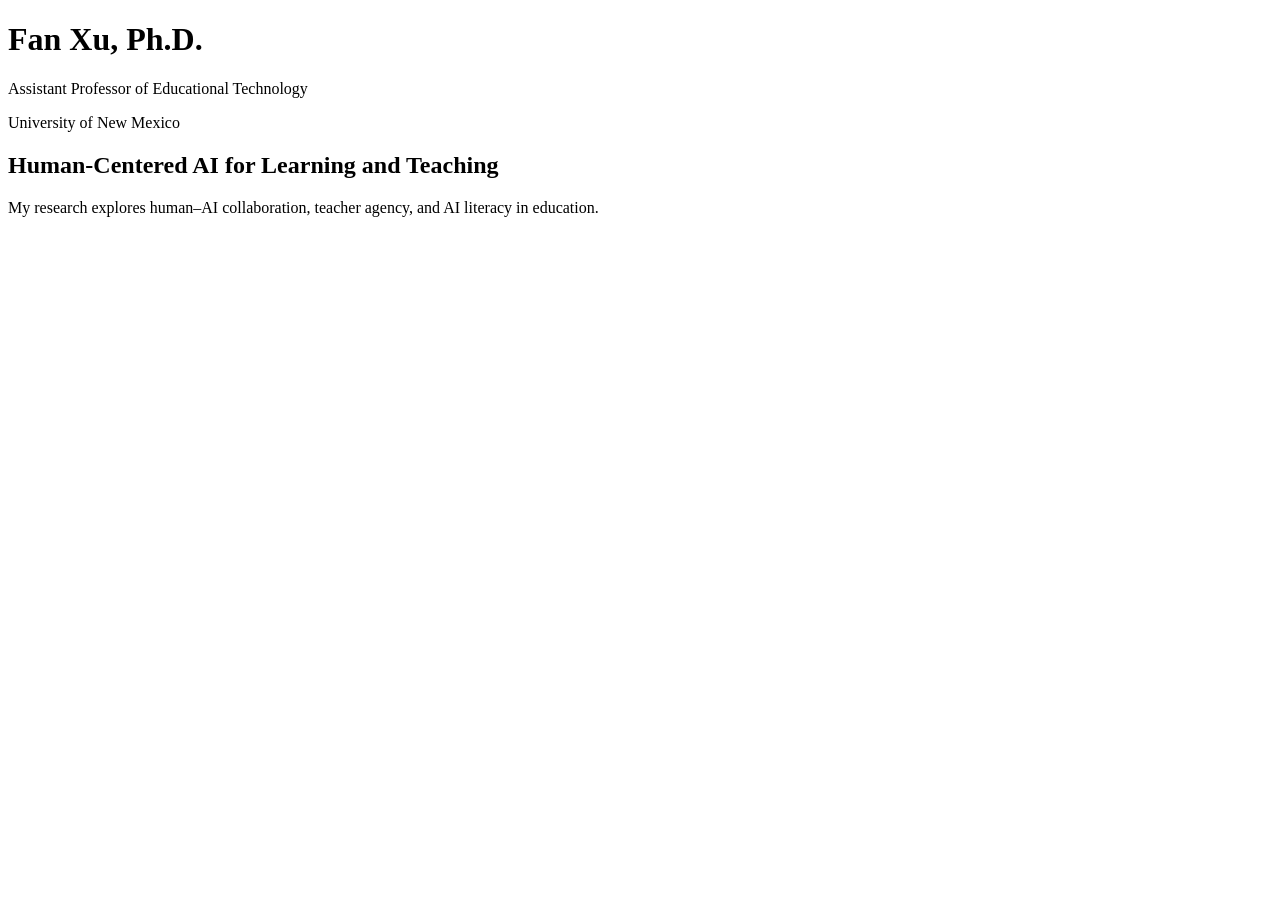
==== index.html @ 9bd28624 "Create index.html for academic website Initial creation of the academic website for Fan Xu, Ph.D." ====
<!DOCTYPE html>
<html lang="en">
<head>
  <meta charset="UTF-8">
  <meta name="viewport" content="width=device-width, initial-scale=1">
  <title>Fan Xu, Ph.D. | Academic Website</title>
</head>
<body>
  <h1>Fan Xu, Ph.D.</h1>
  <p>Assistant Professor of Educational Technology</p>
  <p>University of New Mexico</p>

  <h2>Human-Centered AI for Learning and Teaching</h2>
  <p>
    My research explores human–AI collaboration,
    teacher agency, and AI literacy in education.
  </p>
</body>
</html>
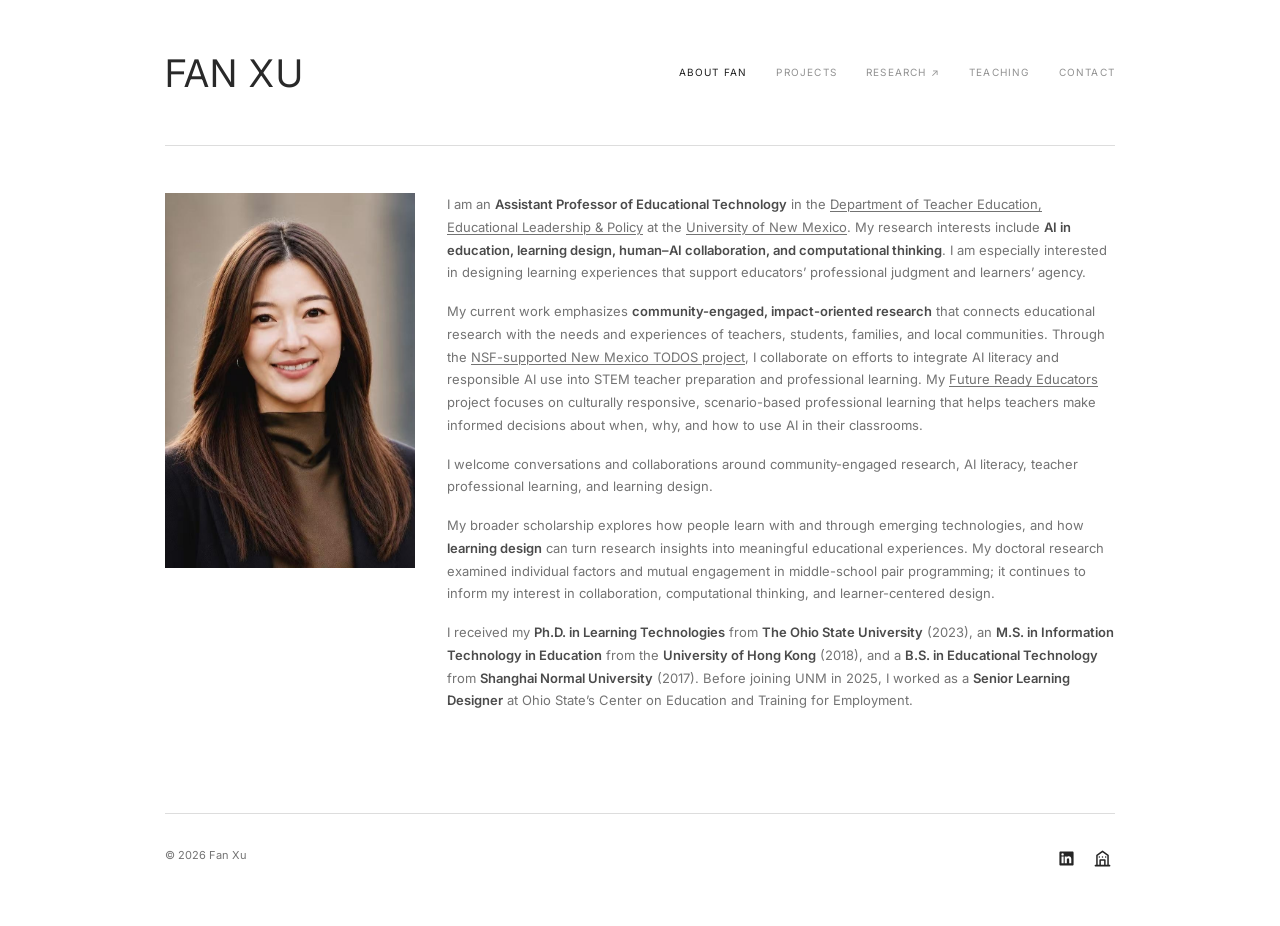
==== commit 7fd07eca: "Add files via upload" ====
--- a/index.html
+++ b/index.html
@@ -1,20 +1,3 @@
+<!DOCTYPE html>
 
-<!DOCTYPE html>
-<html lang="en">
-<head>
-  <meta charset="UTF-8">
-  <meta name="viewport" content="width=device-width, initial-scale=1">
-  <title>Fan Xu, Ph.D. | Academic Website</title>
-</head>
-<body>
-  <h1>Fan Xu, Ph.D.</h1>
-  <p>Assistant Professor of Educational Technology</p>
-  <p>University of New Mexico</p>
-
-  <h2>Human-Centered AI for Learning and Teaching</h2>
-  <p>
-    My research explores human–AI collaboration,
-    teacher agency, and AI literacy in education.
-  </p>
-</body>
-</html>
+<html lang="en"><head><meta charset="utf-8"/><meta content="width=device-width,initial-scale=1" name="viewport"/><meta content="Fan Xu, Ph.D., Assistant Professor of Educational Technology at the University of New Mexico." name="description"/><title>About | Fan Xu</title><link href="style.css" rel="stylesheet"/></head><body><div class="site"><header class="header"><a class="wordmark" href="index.html">FAN XU</a><button aria-expanded="false" aria-label="Toggle navigation" class="menu">MENU</button><nav aria-label="Main navigation" class="nav"><a class="active" href="index.html">About Fan</a><a href="projects.html">Projects</a><a href="https://scholar.google.com/citations?user=4H2cnKAAAAAJ&amp;hl=en" rel="noopener noreferrer" target="_blank">Research ↗</a><a href="teaching.html">Teaching</a><a href="contact.html">Contact</a></nav></header><main><div class="about-grid"><div class="portrait-wrap"><img alt="Portrait of Fan Xu" class="portrait-photo" loading="eager" src="assets/fan-xu-portrait.jpg"/></div><div class="prose"><p>I am an <strong>Assistant Professor of Educational Technology</strong> in the <a href="https://coehs.unm.edu/departments-programs/teelp/index.html" rel="noopener noreferrer" target="_blank">Department of Teacher Education, Educational Leadership &amp; Policy</a> at the <a href="https://www.unm.edu/">University of New Mexico</a>. My research interests include <strong>AI in education, learning design, human–AI collaboration, and computational thinking</strong>. I am especially interested in designing learning experiences that support educators’ professional judgment and learners’ agency.</p><p>My current work emphasizes <strong>community-engaged, impact-oriented research</strong> that connects educational research with the needs and experiences of teachers, students, families, and local communities. Through the <a href="project-nsf-noyce.html">NSF-supported New Mexico TODOS project</a>, I collaborate on efforts to integrate AI literacy and responsible AI use into STEM teacher preparation and professional learning. My <a href="project-future-ready-educators.html">Future Ready Educators</a> project focuses on culturally responsive, scenario-based professional learning that helps teachers make informed decisions about when, why, and how to use AI in their classrooms.</p><p>I welcome conversations and collaborations around community-engaged research, AI literacy, teacher professional learning, and learning design.</p><p>My broader scholarship explores how people learn with and through emerging technologies, and how <strong>learning design</strong> can turn research insights into meaningful educational experiences. My doctoral research examined individual factors and mutual engagement in middle-school pair programming; it continues to inform my interest in collaboration, computational thinking, and learner-centered design.</p><p>I received my <strong>Ph.D. in Learning Technologies</strong> from <strong>The Ohio State University</strong> (2023), an <strong>M.S. in Information Technology in Education</strong> from the <strong>University of Hong Kong</strong> (2018), and a <strong>B.S. in Educational Technology</strong> from <strong>Shanghai Normal University</strong> (2017). Before joining UNM in 2025, I worked as a <strong>Senior Learning Designer</strong> at Ohio State’s Center on Education and Training for Employment.</p></div></div></main><footer><span>© <span id="year">2026</span> Fan Xu</span><div><a aria-label="Fan Xu on LinkedIn" class="footer-icon" href="https://www.linkedin.com/in/fan-xu-osu3849/" rel="noopener noreferrer" target="_blank" title="Fan Xu on LinkedIn"><svg aria-hidden="true" fill="currentColor" height="17" viewbox="0 0 24 24" width="17"><path d="M20.45 2H3.55C2.69 2 2 2.68 2 3.52v16.96c0 .84.69 1.52 1.55 1.52h16.9c.86 0 1.55-.68 1.55-1.52V3.52C22 2.68 21.31 2 20.45 2ZM7.93 18.75H4.98V9.2h2.95v9.55ZM6.46 7.9a1.71 1.71 0 1 1 0-3.42 1.71 1.71 0 0 1 0 3.42Zm12.29 10.85H15.8v-4.64c0-1.11-.02-2.54-1.55-2.54-1.55 0-1.79 1.21-1.79 2.46v4.72H9.51V9.2h2.83v1.3h.04c.4-.75 1.36-1.54 2.79-1.54 2.99 0 3.58 1.97 3.58 4.53v5.26Z"></path></svg></a><a aria-label="Fan Xu UNM faculty profile" class="footer-icon" href="https://coehs.unm.edu/faculty-staff/profiles/xu-fan.html" rel="noopener noreferrer" target="_blank" title="Fan Xu — UNM Faculty Profile"><svg aria-hidden="true" fill="none" height="19" stroke="currentColor" stroke-linecap="round" stroke-linejoin="round" stroke-width="1.9" viewbox="0 0 24 24" width="19"><path d="M3 21h18M5 21V8l7-5 7 5v13M9 21v-7h6v7M8 10h.01M12 10h.01M16 10h.01"></path></svg></a></div></footer></div><script src="script.js"></script></body></html>
--- a/style.css
+++ b/style.css
@@ -0,0 +1,18 @@
+@import url('https://fonts.googleapis.com/css2?family=Inter:wght@400;500;600;700&display=swap');:root{--ink:#292929;--muted:#737373;--line:#ddd;--bg:#fff}*{box-sizing:border-box}html{scroll-behavior:smooth}body{margin:0;background:var(--bg);color:var(--muted);font-family:Inter,Arial,sans-serif;font-size:13px;line-height:1.75}.site{max-width:1000px;margin:0 auto;padding:0 25px}.header{display:flex;justify-content:space-between;align-items:center;border-bottom:1px solid var(--line);height:146px;gap:20px}.wordmark{font-size:38px;letter-spacing:1.1px;font-weight:400;text-decoration:none;color:var(--ink);white-space:nowrap;line-height:1}.nav{display:flex;gap:29px;align-items:center}.nav a,footer a{font-size:10px;letter-spacing:1.2px;text-transform:uppercase;text-decoration:none;color:#929292;white-space:nowrap}.nav a:hover,.nav a.active{color:#202020}.menu{display:none}main{min-height:590px;padding:47px 0 85px}a{color:inherit}a:hover{color:#222}.about-grid{display:grid;grid-template-columns:250px 1fr;gap:32px;align-items:start}.portrait-placeholder{height:375px;background:#ededeb;display:flex;flex-direction:column;align-items:center;justify-content:center;gap:8px;color:#8b8b8b}.portrait-placeholder span{font-size:20px;letter-spacing:4px}.portrait-placeholder small{font-size:9px;text-align:center;padding:0 12px}.prose p{margin:0 0 16px}.prose strong,.teaching-entry h2{color:#4b4b4b;font-weight:600}.prose a{text-decoration:underline;text-underline-offset:2px}.intro-line{margin:0 0 38px}.projects-grid{display:grid;grid-template-columns:repeat(3,1fr);gap:34px 26px}.project-image{aspect-ratio:1.1;background:#e8e9e8;position:relative;display:flex;align-items:center;justify-content:center;overflow:hidden;padding:22px}.project-image:before{content:'';position:absolute;width:150px;height:150px;border:1px solid currentColor;border-radius:50%;opacity:.35;transform:translate(50px,-15px)}.project-image:after{content:'';position:absolute;width:180px;height:180px;border:1px solid currentColor;transform:rotate(30deg) translate(-25px,35px);opacity:.2}.project-number{position:absolute;left:17px;top:12px;font-size:12px;letter-spacing:1px}.art-label{position:relative;z-index:1;max-width:210px;text-align:center;font-size:19px;font-weight:500;line-height:1.3;color:#3b4248}.ai{background:#dce9e6;color:#597d75}.teachers{background:#f0e9df;color:#a28b74}.literacy{background:#e5e7f1;color:#777f9e}.coding{background:#e8ede2;color:#819675}.vibe{background:#f2e5e4;color:#b38c89}.ct{background:#e6edf0;color:#6d8e9f}.project-card h2{font-size:12px;text-align:center;color:#5b5b5b;font-weight:600;margin:9px 0 2px}.project-card p{font-size:11px;text-align:center;line-height:1.55;margin:0}.funding{margin-top:76px;padding-top:32px;border-top:1px solid var(--line)}.funding h2,.section-title{font-size:19px;font-weight:600;color:#262626;margin:0 0 13px}.funding-grid{display:grid;grid-template-columns:repeat(3,1fr);gap:15px;margin:27px 0 12px}.funding-grid>div{border:1px solid #eee;min-height:125px;display:flex;flex-direction:column;align-items:center;justify-content:center;text-align:center;padding:10px}.logo-text{font-size:28px;font-weight:700;line-height:1.2}.unm{color:#a31931}.nsf{color:#32719a}.explora{color:#438575}.funding-grid small{font-size:10px;line-height:1.6;margin-top:9px}.fineprint{font-size:10px}.teaching-entry{margin-top:27px}.teaching-entry h2{font-size:13px;margin:0}.teaching-entry p{margin:8px 0}.meta{font-style:italic}.contact-links{display:flex;flex-direction:column;align-items:flex-start;gap:12px;margin:34px 0}.contact-links a{font-size:15px;color:#2e2e2e}.contact-note{margin-top:55px}footer{border-top:1px solid var(--line);padding:32px 0 55px;display:flex;justify-content:space-between;gap:20px;font-size:11px}footer>div{display:flex;gap:20px}@media(max-width:750px){.site{padding:0 20px}.header{height:98px}.wordmark{font-size:30px}.menu{display:block;border:0;background:none;font-size:11px;letter-spacing:1px;cursor:pointer}.nav{display:none;position:absolute;top:98px;left:0;right:0;background:#fff;z-index:5;padding:20px;box-shadow:0 8px 12px #00000010;flex-direction:column;align-items:flex-start;gap:18px}.nav.open{display:flex}main{padding-top:30px}.about-grid{grid-template-columns:1fr}.portrait-placeholder{max-width:300px;height:360px}.projects-grid{grid-template-columns:repeat(2,1fr)}.funding-grid{grid-template-columns:1fr 1fr}}@media(max-width:440px){.projects-grid{grid-template-columns:1fr}.project-image{max-height:300px}.funding-grid{grid-template-columns:1fr}footer{flex-direction:column}}
+.home-extras{margin-top:75px;padding-top:30px;border-top:1px solid var(--line)}.citation{border-bottom:1px solid #eee;padding:14px 0;font-size:12px}.citation b{font-weight:600;color:#444}.home-extras>p{margin-top:20px}.more-heading{margin-top:50px}.service-block{margin-top:75px;padding-top:26px;border-top:1px solid var(--line)}.service-block p{margin:9px 0}.macao{color:#946d3b}.osu{color:#b22c3b}.project-card p{padding:0 3px}.project-card h2{line-height:1.45}
+
+.project-link{display:block;text-decoration:none;color:inherit}.project-link:hover h2{text-decoration:underline}.project-link:focus-visible{outline:2px solid #444;outline-offset:4px}.back-link{margin:0 0 25px}.back-link a{text-decoration:none}.project-summary{font-size:15px;max-width:700px;margin:24px 0 32px}.detail-placeholder{background:#f1f1ef;color:#888;min-height:320px;display:grid;place-items:center;font-size:13px;letter-spacing:.4px}.funding-detail{border-top:1px solid #ddd;margin-top:65px;padding-top:26px}.funding-detail h2{font-size:19px;color:#333}.funding-source{display:flex;gap:32px;align-items:flex-start;margin-top:26px}.funding-logo{border:1px solid #ddd;min-width:170px;min-height:125px;display:grid;place-items:center;font-size:28px;font-weight:600;color:#555}.funding-source p{margin:0 0 8px}.funding-source strong{color:#444}@media(max-width:600px){.funding-source{flex-direction:column}.funding-logo{min-width:100%;min-height:100px}}
+
+/* Portrait and understated footer icons */
+.portrait-photo{display:block;width:100%;height:375px;object-fit:cover;object-position:center center;}
+footer>div{display:flex;gap:11px;align-items:center;}
+footer .footer-icon{display:inline-flex;width:25px;height:25px;align-items:center;justify-content:center;color:#252525;text-decoration:none;transition:opacity .15s;}
+footer .footer-icon:hover{opacity:.55;}
+footer .footer-icon:focus-visible{outline:2px solid #333;outline-offset:3px;}
+@media(max-width:750px){.portrait-photo{width:250px;max-width:100%;height:375px;}}
+
+/* Duri-inspired contact form */
+.contact-social{display:flex;align-items:center;gap:9px;margin:0 0 35px}.contact-social a{display:inline-flex;align-items:center;justify-content:center;width:33px;height:33px;border-radius:50%;background:#242424;color:white}.contact-social a:hover{opacity:.7}.contact-form{max-width:100%;color:#777;font-size:13px}.contact-form .field-group{display:block;margin-bottom:21px}.contact-form .field-heading{margin-bottom:4px}.contact-form .name-row{display:grid;grid-template-columns:1fr 1fr;gap:12px}.contact-form label{display:block}.contact-form label span{font-size:11px;color:#999;margin-left:4px}.contact-form input:not([type=hidden]),.contact-form textarea{display:block;width:100%;border:1px solid #bbb;border-radius:0;background:#fff;font:inherit;color:#333;padding:10px;margin-top:3px;outline-offset:2px}.contact-form input:not([type=hidden]){height:42px}.contact-form textarea{resize:vertical;min-height:115px}.contact-form .form-submit{font:inherit;color:#333;background:#f6f6f6;border:1px solid #999;border-radius:2px;padding:4px 10px;cursor:pointer}.contact-form .form-submit:hover{background:#e8e8e8}.contact-form .form-honey{display:none!important}@media(max-width:500px){.contact-form .name-row{grid-template-columns:1fr;gap:14px}}
+
+/* Shift portrait crop to center the face within the narrow column. */
+.portrait-photo{object-position:56% center;}
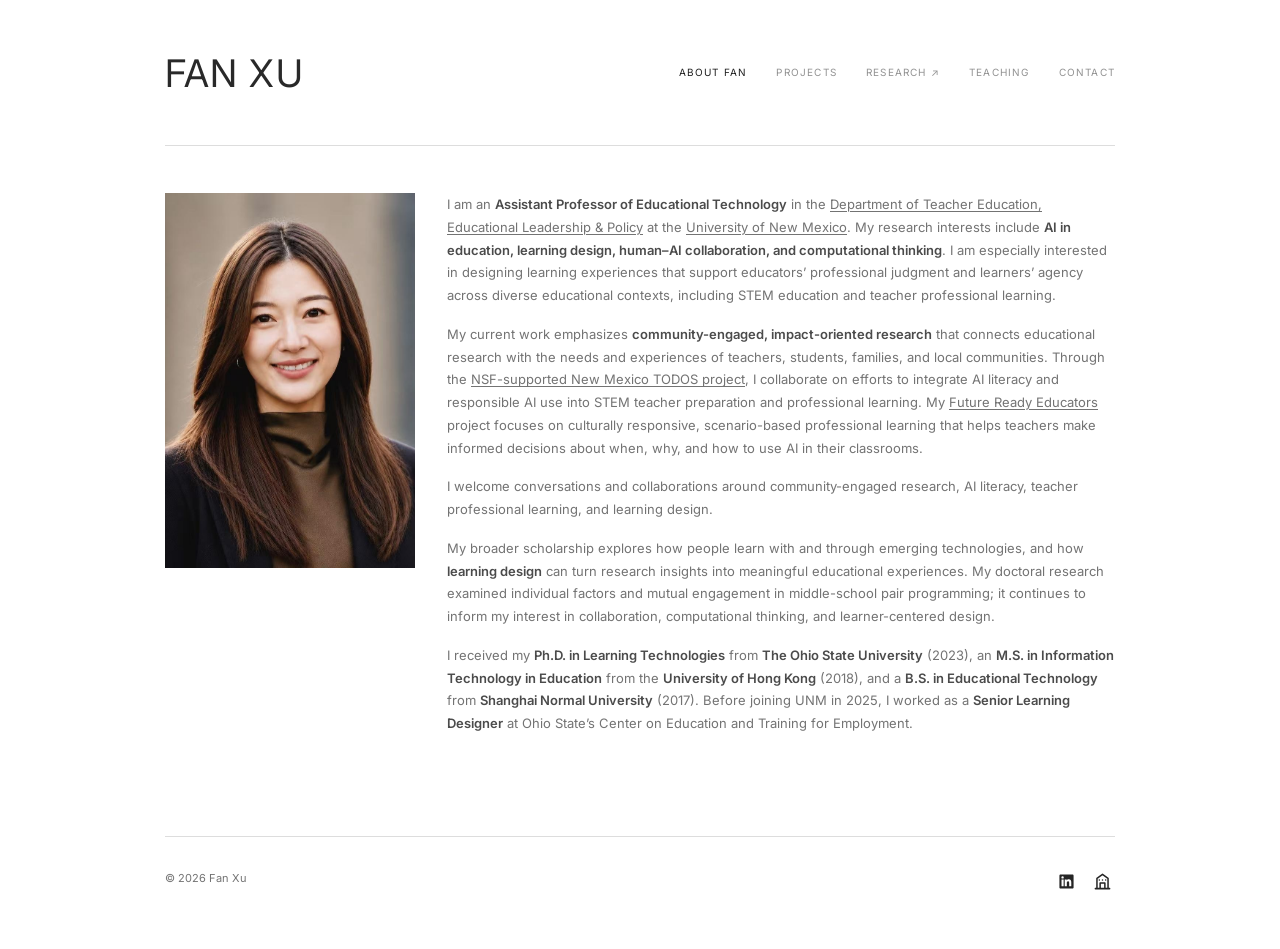
==== commit 8d82aee5: "Add files via upload" ====
--- a/index.html
+++ b/index.html
@@ -1,3 +1,3 @@
 <!DOCTYPE html>
 
-<html lang="en"><head><meta charset="utf-8"/><meta content="width=device-width,initial-scale=1" name="viewport"/><meta content="Fan Xu, Ph.D., Assistant Professor of Educational Technology at the University of New Mexico." name="description"/><title>About | Fan Xu</title><link href="style.css" rel="stylesheet"/></head><body><div class="site"><header class="header"><a class="wordmark" href="index.html">FAN XU</a><button aria-expanded="false" aria-label="Toggle navigation" class="menu">MENU</button><nav aria-label="Main navigation" class="nav"><a class="active" href="index.html">About Fan</a><a href="projects.html">Projects</a><a href="https://scholar.google.com/citations?user=4H2cnKAAAAAJ&amp;hl=en" rel="noopener noreferrer" target="_blank">Research ↗</a><a href="teaching.html">Teaching</a><a href="contact.html">Contact</a></nav></header><main><div class="about-grid"><div class="portrait-wrap"><img alt="Portrait of Fan Xu" class="portrait-photo" loading="eager" src="assets/fan-xu-portrait.jpg"/></div><div class="prose"><p>I am an <strong>Assistant Professor of Educational Technology</strong> in the <a href="https://coehs.unm.edu/departments-programs/teelp/index.html" rel="noopener noreferrer" target="_blank">Department of Teacher Education, Educational Leadership &amp; Policy</a> at the <a href="https://www.unm.edu/">University of New Mexico</a>. My research interests include <strong>AI in education, learning design, human–AI collaboration, and computational thinking</strong>. I am especially interested in designing learning experiences that support educators’ professional judgment and learners’ agency.</p><p>My current work emphasizes <strong>community-engaged, impact-oriented research</strong> that connects educational research with the needs and experiences of teachers, students, families, and local communities. Through the <a href="project-nsf-noyce.html">NSF-supported New Mexico TODOS project</a>, I collaborate on efforts to integrate AI literacy and responsible AI use into STEM teacher preparation and professional learning. My <a href="project-future-ready-educators.html">Future Ready Educators</a> project focuses on culturally responsive, scenario-based professional learning that helps teachers make informed decisions about when, why, and how to use AI in their classrooms.</p><p>I welcome conversations and collaborations around community-engaged research, AI literacy, teacher professional learning, and learning design.</p><p>My broader scholarship explores how people learn with and through emerging technologies, and how <strong>learning design</strong> can turn research insights into meaningful educational experiences. My doctoral research examined individual factors and mutual engagement in middle-school pair programming; it continues to inform my interest in collaboration, computational thinking, and learner-centered design.</p><p>I received my <strong>Ph.D. in Learning Technologies</strong> from <strong>The Ohio State University</strong> (2023), an <strong>M.S. in Information Technology in Education</strong> from the <strong>University of Hong Kong</strong> (2018), and a <strong>B.S. in Educational Technology</strong> from <strong>Shanghai Normal University</strong> (2017). Before joining UNM in 2025, I worked as a <strong>Senior Learning Designer</strong> at Ohio State’s Center on Education and Training for Employment.</p></div></div></main><footer><span>© <span id="year">2026</span> Fan Xu</span><div><a aria-label="Fan Xu on LinkedIn" class="footer-icon" href="https://www.linkedin.com/in/fan-xu-osu3849/" rel="noopener noreferrer" target="_blank" title="Fan Xu on LinkedIn"><svg aria-hidden="true" fill="currentColor" height="17" viewbox="0 0 24 24" width="17"><path d="M20.45 2H3.55C2.69 2 2 2.68 2 3.52v16.96c0 .84.69 1.52 1.55 1.52h16.9c.86 0 1.55-.68 1.55-1.52V3.52C22 2.68 21.31 2 20.45 2ZM7.93 18.75H4.98V9.2h2.95v9.55ZM6.46 7.9a1.71 1.71 0 1 1 0-3.42 1.71 1.71 0 0 1 0 3.42Zm12.29 10.85H15.8v-4.64c0-1.11-.02-2.54-1.55-2.54-1.55 0-1.79 1.21-1.79 2.46v4.72H9.51V9.2h2.83v1.3h.04c.4-.75 1.36-1.54 2.79-1.54 2.99 0 3.58 1.97 3.58 4.53v5.26Z"></path></svg></a><a aria-label="Fan Xu UNM faculty profile" class="footer-icon" href="https://coehs.unm.edu/faculty-staff/profiles/xu-fan.html" rel="noopener noreferrer" target="_blank" title="Fan Xu — UNM Faculty Profile"><svg aria-hidden="true" fill="none" height="19" stroke="currentColor" stroke-linecap="round" stroke-linejoin="round" stroke-width="1.9" viewbox="0 0 24 24" width="19"><path d="M3 21h18M5 21V8l7-5 7 5v13M9 21v-7h6v7M8 10h.01M12 10h.01M16 10h.01"></path></svg></a></div></footer></div><script src="script.js"></script></body></html>+<html lang="en"><head><meta charset="utf-8"/><meta content="width=device-width,initial-scale=1" name="viewport"/><meta content="Fan Xu, Ph.D., Assistant Professor of Educational Technology at the University of New Mexico." name="description"/><title>About | Fan Xu</title><link href="style.css" rel="stylesheet"/></head><body><div class="site"><header class="header"><a class="wordmark" href="index.html">FAN XU</a><button aria-expanded="false" aria-label="Toggle navigation" class="menu">MENU</button><nav aria-label="Main navigation" class="nav"><a class="active" href="index.html">About Fan</a><a href="projects.html">Projects</a><a href="https://scholar.google.com/citations?user=4H2cnKAAAAAJ&amp;hl=en" rel="noopener noreferrer" target="_blank">Research ↗</a><a href="teaching.html">Teaching</a><a href="contact.html">Contact</a></nav></header><main><div class="about-grid"><div class="portrait-wrap"><img alt="Portrait of Fan Xu" class="portrait-photo" loading="eager" src="assets/fan-xu-portrait.jpg"/></div><div class="prose"><p>I am an <strong>Assistant Professor of Educational Technology</strong> in the <a href="https://coehs.unm.edu/departments-programs/teelp/index.html" rel="noopener noreferrer" target="_blank">Department of Teacher Education, Educational Leadership &amp; Policy</a> at the <a href="https://www.unm.edu/">University of New Mexico</a>. My research interests include <strong>AI in education, learning design, human–AI collaboration, and computational thinking</strong>. I am especially interested in designing learning experiences that support educators’ professional judgment and learners’ agency across diverse educational contexts, including STEM education and teacher professional learning.</p><p>My current work emphasizes <strong>community-engaged, impact-oriented research</strong> that connects educational research with the needs and experiences of teachers, students, families, and local communities. Through the <a href="project-nsf-noyce.html">NSF-supported New Mexico TODOS project</a>, I collaborate on efforts to integrate AI literacy and responsible AI use into STEM teacher preparation and professional learning. My <a href="project-future-ready-educators.html">Future Ready Educators</a> project focuses on culturally responsive, scenario-based professional learning that helps teachers make informed decisions about when, why, and how to use AI in their classrooms.</p><p>I welcome conversations and collaborations around community-engaged research, AI literacy, teacher professional learning, and learning design.</p><p>My broader scholarship explores how people learn with and through emerging technologies, and how <strong>learning design</strong> can turn research insights into meaningful educational experiences. My doctoral research examined individual factors and mutual engagement in middle-school pair programming; it continues to inform my interest in collaboration, computational thinking, and learner-centered design.</p><p>I received my <strong>Ph.D. in Learning Technologies</strong> from <strong>The Ohio State University</strong> (2023), an <strong>M.S. in Information Technology in Education</strong> from the <strong>University of Hong Kong</strong> (2018), and a <strong>B.S. in Educational Technology</strong> from <strong>Shanghai Normal University</strong> (2017). Before joining UNM in 2025, I worked as a <strong>Senior Learning Designer</strong> at Ohio State’s Center on Education and Training for Employment.</p></div></div></main><footer><span>© <span id="year">2026</span> Fan Xu</span><div><a aria-label="Fan Xu on LinkedIn" class="footer-icon" href="https://www.linkedin.com/in/fan-xu-osu3849/" rel="noopener noreferrer" target="_blank" title="Fan Xu on LinkedIn"><svg aria-hidden="true" fill="currentColor" height="17" viewbox="0 0 24 24" width="17"><path d="M20.45 2H3.55C2.69 2 2 2.68 2 3.52v16.96c0 .84.69 1.52 1.55 1.52h16.9c.86 0 1.55-.68 1.55-1.52V3.52C22 2.68 21.31 2 20.45 2ZM7.93 18.75H4.98V9.2h2.95v9.55ZM6.46 7.9a1.71 1.71 0 1 1 0-3.42 1.71 1.71 0 0 1 0 3.42Zm12.29 10.85H15.8v-4.64c0-1.11-.02-2.54-1.55-2.54-1.55 0-1.79 1.21-1.79 2.46v4.72H9.51V9.2h2.83v1.3h.04c.4-.75 1.36-1.54 2.79-1.54 2.99 0 3.58 1.97 3.58 4.53v5.26Z"></path></svg></a><a aria-label="Fan Xu UNM faculty profile" class="footer-icon" href="https://coehs.unm.edu/faculty-staff/profiles/xu-fan.html" rel="noopener noreferrer" target="_blank" title="Fan Xu — UNM Faculty Profile"><svg aria-hidden="true" fill="none" height="19" stroke="currentColor" stroke-linecap="round" stroke-linejoin="round" stroke-width="1.9" viewbox="0 0 24 24" width="19"><path d="M3 21h18M5 21V8l7-5 7 5v13M9 21v-7h6v7M8 10h.01M12 10h.01M16 10h.01"></path></svg></a></div></footer></div><script src="script.js"></script></body></html>
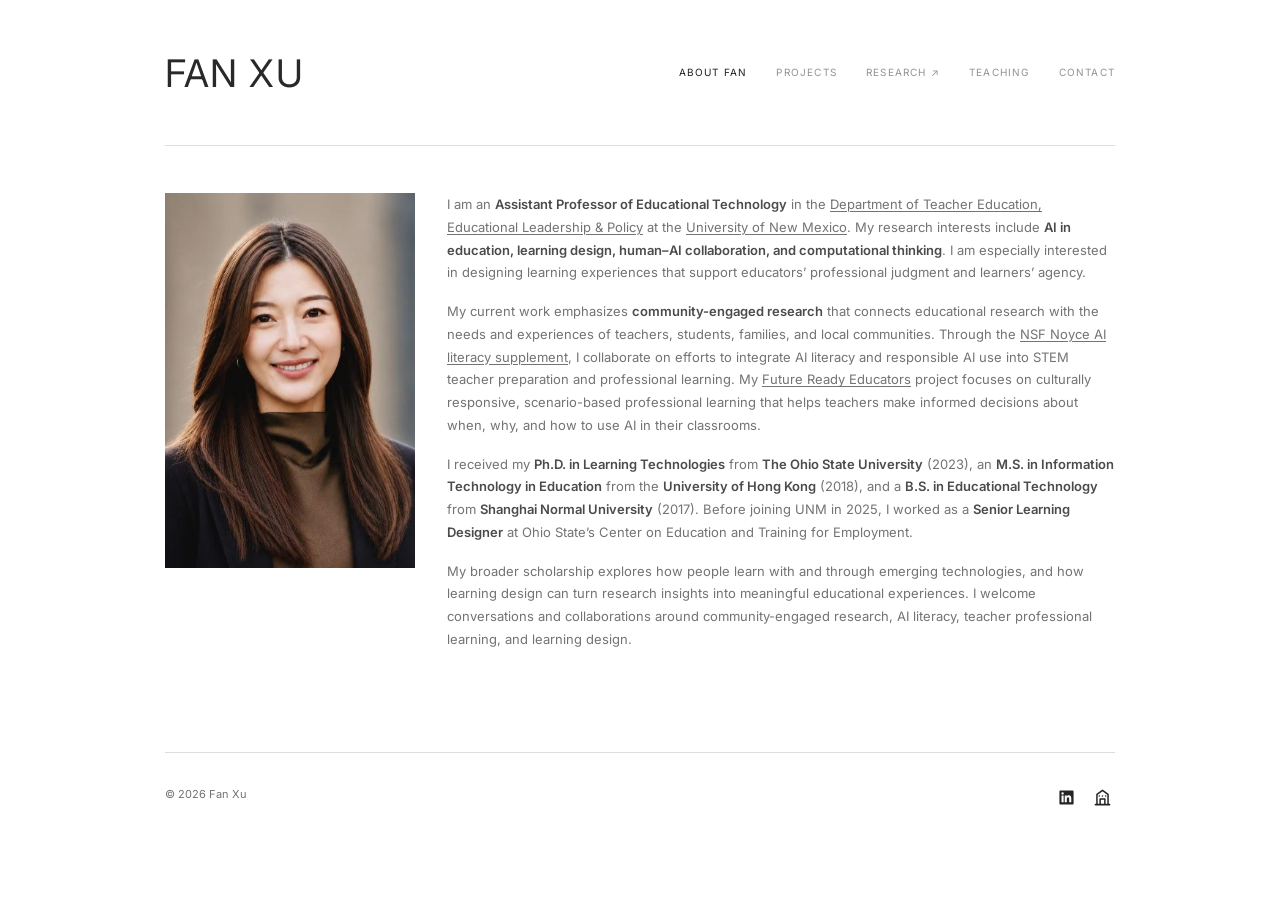
==== commit 05884e59: "Add files via upload" ====
--- a/index.html
+++ b/index.html
@@ -1,3 +1,3 @@
 <!DOCTYPE html>
 
-<html lang="en"><head><meta charset="utf-8"/><meta content="width=device-width,initial-scale=1" name="viewport"/><meta content="Fan Xu, Ph.D., Assistant Professor of Educational Technology at the University of New Mexico." name="description"/><title>About | Fan Xu</title><link href="style.css" rel="stylesheet"/></head><body><div class="site"><header class="header"><a class="wordmark" href="index.html">FAN XU</a><button aria-expanded="false" aria-label="Toggle navigation" class="menu">MENU</button><nav aria-label="Main navigation" class="nav"><a class="active" href="index.html">About Fan</a><a href="projects.html">Projects</a><a href="https://scholar.google.com/citations?user=4H2cnKAAAAAJ&amp;hl=en" rel="noopener noreferrer" target="_blank">Research ↗</a><a href="teaching.html">Teaching</a><a href="contact.html">Contact</a></nav></header><main><div class="about-grid"><div class="portrait-wrap"><img alt="Portrait of Fan Xu" class="portrait-photo" loading="eager" src="assets/fan-xu-portrait.jpg"/></div><div class="prose"><p>I am an <strong>Assistant Professor of Educational Technology</strong> in the <a href="https://coehs.unm.edu/departments-programs/teelp/index.html" rel="noopener noreferrer" target="_blank">Department of Teacher Education, Educational Leadership &amp; Policy</a> at the <a href="https://www.unm.edu/">University of New Mexico</a>. My research interests include <strong>AI in education, learning design, human–AI collaboration, and computational thinking</strong>. I am especially interested in designing learning experiences that support educators’ professional judgment and learners’ agency across diverse educational contexts, including STEM education and teacher professional learning.</p><p>My current work emphasizes <strong>community-engaged, impact-oriented research</strong> that connects educational research with the needs and experiences of teachers, students, families, and local communities. Through the <a href="project-nsf-noyce.html">NSF-supported New Mexico TODOS project</a>, I collaborate on efforts to integrate AI literacy and responsible AI use into STEM teacher preparation and professional learning. My <a href="project-future-ready-educators.html">Future Ready Educators</a> project focuses on culturally responsive, scenario-based professional learning that helps teachers make informed decisions about when, why, and how to use AI in their classrooms.</p><p>I welcome conversations and collaborations around community-engaged research, AI literacy, teacher professional learning, and learning design.</p><p>My broader scholarship explores how people learn with and through emerging technologies, and how <strong>learning design</strong> can turn research insights into meaningful educational experiences. My doctoral research examined individual factors and mutual engagement in middle-school pair programming; it continues to inform my interest in collaboration, computational thinking, and learner-centered design.</p><p>I received my <strong>Ph.D. in Learning Technologies</strong> from <strong>The Ohio State University</strong> (2023), an <strong>M.S. in Information Technology in Education</strong> from the <strong>University of Hong Kong</strong> (2018), and a <strong>B.S. in Educational Technology</strong> from <strong>Shanghai Normal University</strong> (2017). Before joining UNM in 2025, I worked as a <strong>Senior Learning Designer</strong> at Ohio State’s Center on Education and Training for Employment.</p></div></div></main><footer><span>© <span id="year">2026</span> Fan Xu</span><div><a aria-label="Fan Xu on LinkedIn" class="footer-icon" href="https://www.linkedin.com/in/fan-xu-osu3849/" rel="noopener noreferrer" target="_blank" title="Fan Xu on LinkedIn"><svg aria-hidden="true" fill="currentColor" height="17" viewbox="0 0 24 24" width="17"><path d="M20.45 2H3.55C2.69 2 2 2.68 2 3.52v16.96c0 .84.69 1.52 1.55 1.52h16.9c.86 0 1.55-.68 1.55-1.52V3.52C22 2.68 21.31 2 20.45 2ZM7.93 18.75H4.98V9.2h2.95v9.55ZM6.46 7.9a1.71 1.71 0 1 1 0-3.42 1.71 1.71 0 0 1 0 3.42Zm12.29 10.85H15.8v-4.64c0-1.11-.02-2.54-1.55-2.54-1.55 0-1.79 1.21-1.79 2.46v4.72H9.51V9.2h2.83v1.3h.04c.4-.75 1.36-1.54 2.79-1.54 2.99 0 3.58 1.97 3.58 4.53v5.26Z"></path></svg></a><a aria-label="Fan Xu UNM faculty profile" class="footer-icon" href="https://coehs.unm.edu/faculty-staff/profiles/xu-fan.html" rel="noopener noreferrer" target="_blank" title="Fan Xu — UNM Faculty Profile"><svg aria-hidden="true" fill="none" height="19" stroke="currentColor" stroke-linecap="round" stroke-linejoin="round" stroke-width="1.9" viewbox="0 0 24 24" width="19"><path d="M3 21h18M5 21V8l7-5 7 5v13M9 21v-7h6v7M8 10h.01M12 10h.01M16 10h.01"></path></svg></a></div></footer></div><script src="script.js"></script></body></html>+<html lang="en"><head><meta charset="utf-8"/><meta content="width=device-width,initial-scale=1" name="viewport"/><meta content="Fan Xu, Ph.D., Assistant Professor of Educational Technology at the University of New Mexico." name="description"/><title>About | Fan Xu</title><link href="style.css" rel="stylesheet"/><link href="favicon.svg" rel="icon" type="image/svg+xml"/></head><body><div class="site"><header class="header"><a class="wordmark" href="index.html">FAN XU</a><button aria-expanded="false" aria-label="Toggle navigation" class="menu">MENU</button><nav aria-label="Main navigation" class="nav"><a class="active" href="index.html">About Fan</a><a href="projects.html">Projects</a><a href="https://scholar.google.com/citations?user=4H2cnKAAAAAJ&amp;hl=en" rel="noopener noreferrer" target="_blank">Research ↗</a><a href="teaching.html">Teaching</a><a href="contact.html">Contact</a></nav></header><main><div class="about-grid"><div class="portrait-wrap"><img alt="Portrait of Fan Xu" class="portrait-photo" loading="eager" src="assets/fan-xu-portrait.jpg"/></div><div class="prose"><p>I am an <strong>Assistant Professor of Educational Technology</strong> in the <a href="https://coehs.unm.edu/departments-programs/teelp/index.html">Department of Teacher Education, Educational Leadership &amp; Policy</a> at the <a href="https://www.unm.edu/">University of New Mexico</a>. My research interests include <strong>AI in education, learning design, human–AI collaboration, and computational thinking</strong>. I am especially interested in designing learning experiences that support educators’ professional judgment and learners’ agency.</p><p>My current work emphasizes <strong>community-engaged research</strong> that connects educational research with the needs and experiences of teachers, students, families, and local communities. Through the <a href="project-nsf-noyce.html">NSF Noyce AI literacy supplement</a>, I collaborate on efforts to integrate AI literacy and responsible AI use into STEM teacher preparation and professional learning. My <a href="project-future-ready-educators.html">Future Ready Educators</a> project focuses on culturally responsive, scenario-based professional learning that helps teachers make informed decisions about when, why, and how to use AI in their classrooms.</p><p>I received my <strong>Ph.D. in Learning Technologies</strong> from <strong>The Ohio State University</strong> (2023), an <strong>M.S. in Information Technology in Education</strong> from the <strong>University of Hong Kong</strong> (2018), and a <strong>B.S. in Educational Technology</strong> from <strong>Shanghai Normal University</strong> (2017). Before joining UNM in 2025, I worked as a <strong>Senior Learning Designer</strong> at Ohio State’s Center on Education and Training for Employment.</p><p>My broader scholarship explores how people learn with and through emerging technologies, and how learning design can turn research insights into meaningful educational experiences. I welcome conversations and collaborations around community-engaged research, AI literacy, teacher professional learning, and learning design.</p></div></div></main><footer><span>© <span id="year">2026</span> Fan Xu</span><div><a aria-label="Fan Xu on LinkedIn" class="footer-icon" href="https://www.linkedin.com/in/fan-xu-osu3849/" rel="noopener noreferrer" target="_blank" title="Fan Xu on LinkedIn"><svg aria-hidden="true" fill="currentColor" height="17" viewbox="0 0 24 24" width="17"><path d="M20.45 2H3.55C2.69 2 2 2.68 2 3.52v16.96c0 .84.69 1.52 1.55 1.52h16.9c.86 0 1.55-.68 1.55-1.52V3.52C22 2.68 21.31 2 20.45 2ZM7.93 18.75H4.98V9.2h2.95v9.55ZM6.46 7.9a1.71 1.71 0 1 1 0-3.42 1.71 1.71 0 0 1 0 3.42Zm12.29 10.85H15.8v-4.64c0-1.11-.02-2.54-1.55-2.54-1.55 0-1.79 1.21-1.79 2.46v4.72H9.51V9.2h2.83v1.3h.04c.4-.75 1.36-1.54 2.79-1.54 2.99 0 3.58 1.97 3.58 4.53v5.26Z"></path></svg></a><a aria-label="Fan Xu UNM faculty profile" class="footer-icon" href="https://coehs.unm.edu/faculty-staff/profiles/xu-fan.html" rel="noopener noreferrer" target="_blank" title="Fan Xu — UNM Faculty Profile"><svg aria-hidden="true" fill="none" height="19" stroke="currentColor" stroke-linecap="round" stroke-linejoin="round" stroke-width="1.9" viewbox="0 0 24 24" width="19"><path d="M3 21h18M5 21V8l7-5 7 5v13M9 21v-7h6v7M8 10h.01M12 10h.01M16 10h.01"></path></svg></a></div></footer></div><script src="script.js"></script></body></html>
--- a/style.css
+++ b/style.css
@@ -16,3 +16,178 @@
 
 /* Shift portrait crop to center the face within the narrow column. */
 .portrait-photo{object-position:56% center;}
+
+/* Project partner logos and verified collaborator profiles */
+.funding-logo-link,.partner-logo-link{display:inline-flex;align-items:center;justify-content:center;max-width:200px;text-decoration:none}
+.partner-logo{display:block;width:150px;max-width:100%;height:auto;max-height:110px;object-fit:contain}
+.explora-logo{width:155px;max-height:130px}
+.collaborators-detail{margin:36px 0 30px}.collaborators-detail h2{font-size:1.05rem;font-weight:500;margin-bottom:14px}
+.collaborator-list{padding-left:20px;line-height:1.9}.collaborators-detail a{color:inherit;text-underline-offset:3px}
+
+/* Embodied AI Co-PI portrait grid */
+.copi-grid{display:grid;grid-template-columns:repeat(3,minmax(0,1fr));gap:30px 22px;margin-top:24px}
+.copi-card{display:flex;flex-direction:column;align-items:flex-start;color:inherit;text-decoration:none;min-width:0}
+.copi-card img{width:100%;aspect-ratio:1/1;object-fit:cover;object-position:center 25%;background:#f0f0ee;filter:grayscale(12%);margin-bottom:12px}
+.copi-card strong{font-size:14px;font-weight:600;line-height:1.4}
+.copi-card span{font-size:12px;color:#666;line-height:1.5;margin-top:3px}
+.copi-card small{font-size:11px;color:#888;margin-top:4px}
+.copi-card:hover strong{text-decoration:underline;text-underline-offset:3px}
+@media(max-width:680px){.copi-grid{grid-template-columns:repeat(2,minmax(0,1fr));gap:24px 16px}}
+
+/* Consistent people cards across all project pages */
+.team-photo-fallback {width:100%;aspect-ratio:1/1;background:#f1f1f1;color:#888;display:flex;align-items:center;justify-content:center;font-size:1.7rem;letter-spacing:.08em;font-weight:500;border-radius:2px;}
+.copi-card img {aspect-ratio:1/1;object-fit:cover;width:100%;display:block;}
+.copi-card small {display:none;}
+
+
+/* Unified compact project detail layout */
+.project-summary {max-width:720px;line-height:1.8;}
+.collaborators-detail {margin:42px 0 44px;}
+.collaborators-detail h2,.funding-detail h2 {font-size:16px;font-weight:600;letter-spacing:.01em;}
+.copi-grid {display:grid;grid-template-columns:repeat(auto-fill,minmax(135px,1fr));gap:24px 20px;margin-top:22px;}
+.copi-card {display:flex;align-items:center;flex-direction:column;text-align:center;text-decoration:none;color:inherit;min-width:0;}
+.copi-card img,.copi-card .team-photo-fallback {
+ width:78px!important;height:78px!important;aspect-ratio:1/1!important;
+ border-radius:50%!important;object-fit:cover!important;object-position:center 25%;
+ margin:0 auto 10px!important;flex:none;
+}
+.copi-card .team-photo-fallback {display:flex;align-items:center;justify-content:center;font-size:20px;background:#f1f1f0;color:#707070;}
+.copi-card strong {font-size:13px;line-height:1.4;font-weight:600;}
+.copi-card span {font-size:11px;line-height:1.5;color:#777;margin-top:4px;max-width:150px;}
+.funding-detail {border-top:1px solid #e4e4e4;margin-top:48px;padding-top:26px;}
+.funding-source {display:block!important;margin-top:18px;}
+.funding-source > div:not(.funding-logo):not(.sponsor-logos) {width:100%;}
+.funding-source p {font-size:13px;line-height:1.65;margin-bottom:6px;}
+.sponsor-logos {display:flex;align-items:center;gap:22px;flex-wrap:wrap;margin-top:24px;padding-top:18px;border-top:1px solid #f0f0f0;}
+.sponsor-logos .funding-logo-link,.sponsor-logos .partner-logo-link {max-width:125px;}
+.sponsor-logos .partner-logo {width:auto!important;max-width:120px!important;max-height:48px!important;object-fit:contain;}
+.sponsor-logos .funding-logo {min-width:0!important;min-height:0!important;padding:10px 14px;font-size:13px;border:1px solid #ddd;}
+@media(max-width:540px){
+ .copi-grid {grid-template-columns:repeat(2,minmax(0,1fr));gap:24px 12px;}
+ .copi-card img,.copi-card .team-photo-fallback {width:68px!important;height:68px!important;}
+ .sponsor-logos .partner-logo {max-width:105px!important;max-height:42px!important;}
+}
+
+/* FRE workshop photos */
+.fre-photo-gallery{display:grid;grid-template-columns:repeat(3,minmax(0,1fr));gap:12px;margin:28px 0 40px;}
+.fre-photo-gallery figure{margin:0;overflow:hidden;border-radius:5px;}
+.fre-photo-gallery img{display:block;width:100%;height:185px;object-fit:cover;}
+.project-image.fre-feature-image{padding:0;overflow:hidden;position:relative;}
+.project-image.fre-feature-image img{width:100%;height:100%;display:block;object-fit:cover;object-position:center;}
+@media(max-width:600px){.fre-photo-gallery{gap:8px}.fre-photo-gallery img{height:115px;}}
+
+/* Pair programming project */
+.project-image.pair-feature-image{padding:0;overflow:hidden;position:relative;}
+.project-image.pair-feature-image img{display:block;width:100%;height:100%;object-fit:cover;object-position:center;}
+.pair-photo-gallery{display:grid;grid-template-columns:repeat(2,minmax(0,1fr));gap:12px;margin:24px 0 42px;}
+.pair-photo-gallery figure{margin:0;overflow:hidden;border-radius:4px;}
+.pair-photo-gallery img{display:block;width:100%;height:205px;object-fit:cover;}
+.publications-detail{border-top:1px solid #e4e4e4;padding-top:26px;margin:40px 0;}
+.publications-detail h2{font-size:16px;font-weight:600;}
+.publications-detail p,.publications-detail a{font-size:13px;line-height:1.7;}
+@media(max-width:540px){.pair-photo-gallery img{height:145px;}}
+
+/* FRE-only refinements: square workshop photos and slightly larger sponsor logos */
+.fre-photo-gallery img {height:auto!important;aspect-ratio:1/1;object-fit:cover;object-position:center center;}
+.fre-photo-gallery figure:nth-child(1) img {object-position:center 42%;}
+.fre-photo-gallery figure:nth-child(2) img {object-position:center 53%;}
+.fre-photo-gallery figure:nth-child(3) img {object-position:center 50%;}
+body:has(.fre-photo-gallery) .sponsor-logos .funding-logo-link,
+body:has(.fre-photo-gallery) .sponsor-logos .partner-logo-link {max-width:150px;}
+body:has(.fre-photo-gallery) .sponsor-logos .partner-logo {max-width:145px!important;max-height:58px!important;}
+@media(max-width:540px){body:has(.fre-photo-gallery) .sponsor-logos .partner-logo{max-width:125px!important;max-height:50px!important;}}
+
+.publication-entry{line-height:1.75;margin:0 0 18px;overflow-wrap:anywhere;}
+
+/* Slightly larger NSF sponsor mark on the New Mexico TODOS page only. */
+body:has(.nsf-noyce-logo) .sponsor-logos .funding-logo-link {max-width:160px;}
+body:has(.nsf-noyce-logo) .sponsor-logos .partner-logo {max-width:155px!important;max-height:68px!important;}
+@media(max-width:540px){body:has(.nsf-noyce-logo) .sponsor-logos .partner-logo {max-width:140px!important;max-height:60px!important;}}
+
+/* Ohio family AI literacy: show both sponsor marks at legible sizes */
+.ohio-family-sponsor-logos {gap:28px;align-items:center;}
+.ohio-family-sponsor-logos .partner-logo-link {display:flex;align-items:center;justify-content:center;max-width:none!important;width:175px;min-height:90px;}
+.ohio-family-sponsor-logos .partner-logo {max-width:175px!important;max-height:100px!important;width:auto!important;height:auto!important;object-fit:contain;}
+@media(max-width:540px){.ohio-family-sponsor-logos .partner-logo-link{width:145px;min-height:75px;}.ohio-family-sponsor-logos .partner-logo{max-width:145px!important;max-height:85px!important;}}
+
+/* Consistent sponsor logo presentation on every project page.
+   Fixed logo display area; original aspect ratios preserved. */
+.sponsor-logos{gap:22px;align-items:center;}
+.sponsor-logos .funding-logo-link,.sponsor-logos .partner-logo-link,
+.ohio-family-sponsor-logos .partner-logo-link,
+body:has(.fre-photo-gallery) .sponsor-logos .funding-logo-link,
+body:has(.fre-photo-gallery) .sponsor-logos .partner-logo-link,
+body:has(.nsf-noyce-logo) .sponsor-logos .funding-logo-link{display:flex;align-items:center;justify-content:center;width:170px!important;max-width:170px!important;height:96px!important;min-height:0!important;}
+.sponsor-logos .partner-logo,.ohio-family-sponsor-logos .partner-logo,
+body:has(.fre-photo-gallery) .sponsor-logos .partner-logo,
+body:has(.nsf-noyce-logo) .sponsor-logos .partner-logo{display:block;width:auto!important;height:auto!important;max-width:160px!important;max-height:86px!important;object-fit:contain;}
+@media(max-width:540px){
+.sponsor-logos .funding-logo-link,.sponsor-logos .partner-logo-link,
+.ohio-family-sponsor-logos .partner-logo-link,
+body:has(.fre-photo-gallery) .sponsor-logos .funding-logo-link,
+body:has(.fre-photo-gallery) .sponsor-logos .partner-logo-link,
+body:has(.nsf-noyce-logo) .sponsor-logos .funding-logo-link{width:145px!important;max-width:145px!important;height:84px!important;}
+.sponsor-logos .partner-logo,.ohio-family-sponsor-logos .partner-logo,
+body:has(.fre-photo-gallery) .sponsor-logos .partner-logo,
+body:has(.nsf-noyce-logo) .sponsor-logos .partner-logo{max-width:135px!important;max-height:74px!important;}
+}
+
+/* Expanded public-facing project narratives */
+.project-summary {max-width:760px;line-height:1.82;margin-bottom:16px;}
+.project-summary + .project-summary {margin-top:0;}
+.project-example {max-width:760px;margin:30px 0 44px;padding:24px 28px;background:#f8f8f6;border:1px solid #e9e9e5;border-radius:8px;}
+.project-example h2 {font-size:16px;font-weight:600;margin:0 0 10px;}
+.project-example p {font-size:14px;line-height:1.7;margin:0 0 14px;}
+.project-example a {font-size:14px;text-decoration:underline;text-underline-offset:3px;}
+
+/* NSF Noyce / TODOS */
+.project-image.todos-feature-image{padding:22px;background:#fff;border:1px solid #eee;}
+.project-image.todos-feature-image:before,.project-image.todos-feature-image:after{display:none;}
+.project-image.todos-feature-image img{display:block;width:100%;height:100%;object-fit:contain;}
+.todos-hero{display:flex;align-items:center;gap:22px;margin:24px 0 8px;}
+.todos-hero-logo{display:block;width:150px;flex:none;}
+.todos-hero-logo img{display:block;width:100%;height:auto;}
+.todos-hero p{margin:0;font-size:14px;}
+.todos-hero p a{text-decoration:underline;text-underline-offset:3px;}
+@media(max-width:540px){.todos-hero-logo{width:110px;}}
+
+/* Ohio family AI literacy project */
+.project-image.family-feature-image{padding:0;overflow:hidden;position:relative;}
+.project-image.family-feature-image:before,.project-image.family-feature-image:after{display:none;}
+.project-image.family-feature-image img{display:block;width:100%;height:100%;object-fit:cover;object-position:center 30%;}
+.family-photo-gallery{display:grid;grid-template-columns:repeat(3,minmax(0,1fr));gap:12px;margin:28px 0 40px;}
+.family-photo-gallery figure{margin:0;overflow:hidden;border-radius:5px;}
+.family-photo-gallery img{display:block;width:100%;height:185px;object-fit:cover;object-position:center 25%;}
+@media(max-width:600px){.family-photo-gallery{grid-template-columns:repeat(2,minmax(0,1fr));gap:8px}.family-photo-gallery img{height:120px;}}
+/* Pair programming code examples */
+.pair-code-gallery{display:grid;grid-template-columns:repeat(2,minmax(0,1fr));gap:12px;margin:-24px 0 42px;}
+.pair-code-gallery figure{margin:0;overflow:hidden;border-radius:4px;border:1px solid #e6e6e6;background:#fff;}
+.pair-code-gallery img{display:block;width:100%;height:auto;}
+@media(max-width:540px){.pair-code-gallery{grid-template-columns:1fr;margin-top:-30px;}}
+
+/* Vibe coding project */
+.project-image.vibe-feature-image{padding:0;overflow:hidden;position:relative;}
+.project-image.vibe-feature-image:before,.project-image.vibe-feature-image:after{display:none;}
+.project-image.vibe-feature-image img{display:block;width:100%;height:100%;object-fit:cover;object-position:center top;}
+.student-work{margin:30px 0 44px;}
+.student-work h2{font-size:16px;font-weight:600;margin:0 0 14px;}
+.student-work-grid{display:grid;grid-template-columns:repeat(2,minmax(0,1fr));gap:18px;max-width:760px;}
+.student-work-card{display:block;text-decoration:none;color:inherit;}
+.student-work-card img{display:block;width:100%;height:auto;border-radius:8px;border:1px solid #e6e6e6;}
+.student-work-card strong{display:block;font-size:14px;color:var(--ink);margin:10px 0 2px;}
+.student-work-card span{display:block;font-size:13px;line-height:1.6;}
+.student-work-card:hover strong{text-decoration:underline;}
+@media(max-width:600px){.student-work-grid{grid-template-columns:1fr;}}
+
+/* Photo main images */
+.project-image.photo-feature-image{padding:0;overflow:hidden;position:relative;}
+.project-image.photo-feature-image:before,.project-image.photo-feature-image:after{display:none;}
+.project-image.photo-feature-image img{display:block;width:100%;height:100%;object-fit:cover;object-position:center;}
+.project-hero-photo{margin:28px 0 40px;max-width:560px;}
+.project-hero-photo img{display:block;width:100%;height:auto;border-radius:5px;}
+.project-hero-photo.wide{max-width:760px;}
+.project-hero-photo.wide img{height:360px;object-fit:cover;object-position:center 30%;}
+@media(max-width:600px){.project-hero-photo.wide img{height:240px;}}
+
+/* Remove divider above sponsor logos */
+.sponsor-logos{border-top:none!important;padding-top:0!important;}
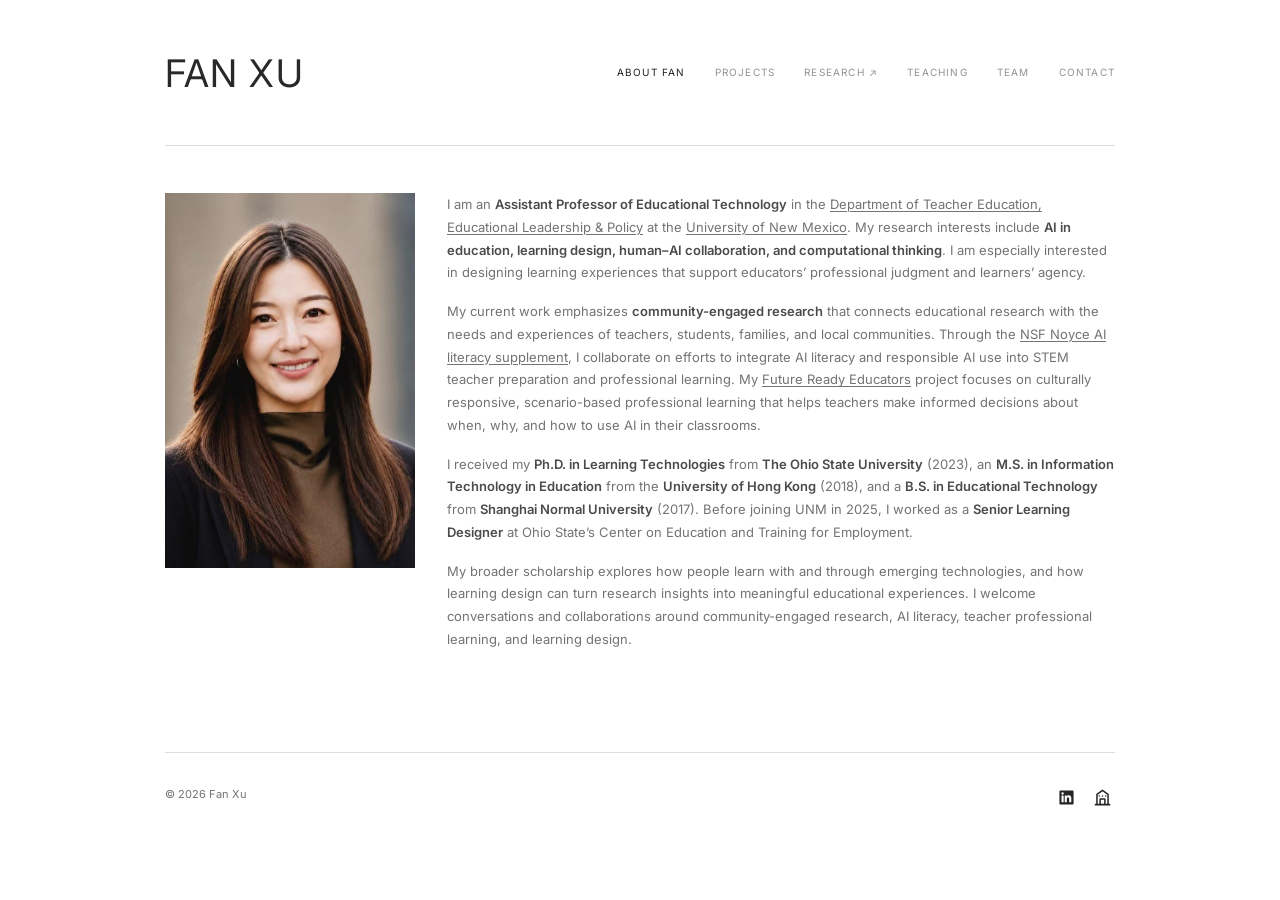
==== commit 40dd1336: "Add files via upload" ====
--- a/index.html
+++ b/index.html
@@ -1,3 +1,3 @@
 <!DOCTYPE html>
 
-<html lang="en"><head><meta charset="utf-8"/><meta content="width=device-width,initial-scale=1" name="viewport"/><meta content="Fan Xu, Ph.D., Assistant Professor of Educational Technology at the University of New Mexico." name="description"/><title>About | Fan Xu</title><link href="style.css" rel="stylesheet"/><link href="favicon.svg" rel="icon" type="image/svg+xml"/></head><body><div class="site"><header class="header"><a class="wordmark" href="index.html">FAN XU</a><button aria-expanded="false" aria-label="Toggle navigation" class="menu">MENU</button><nav aria-label="Main navigation" class="nav"><a class="active" href="index.html">About Fan</a><a href="projects.html">Projects</a><a href="https://scholar.google.com/citations?user=4H2cnKAAAAAJ&amp;hl=en" rel="noopener noreferrer" target="_blank">Research ↗</a><a href="teaching.html">Teaching</a><a href="contact.html">Contact</a></nav></header><main><div class="about-grid"><div class="portrait-wrap"><img alt="Portrait of Fan Xu" class="portrait-photo" loading="eager" src="assets/fan-xu-portrait.jpg"/></div><div class="prose"><p>I am an <strong>Assistant Professor of Educational Technology</strong> in the <a href="https://coehs.unm.edu/departments-programs/teelp/index.html">Department of Teacher Education, Educational Leadership &amp; Policy</a> at the <a href="https://www.unm.edu/">University of New Mexico</a>. My research interests include <strong>AI in education, learning design, human–AI collaboration, and computational thinking</strong>. I am especially interested in designing learning experiences that support educators’ professional judgment and learners’ agency.</p><p>My current work emphasizes <strong>community-engaged research</strong> that connects educational research with the needs and experiences of teachers, students, families, and local communities. Through the <a href="project-nsf-noyce.html">NSF Noyce AI literacy supplement</a>, I collaborate on efforts to integrate AI literacy and responsible AI use into STEM teacher preparation and professional learning. My <a href="project-future-ready-educators.html">Future Ready Educators</a> project focuses on culturally responsive, scenario-based professional learning that helps teachers make informed decisions about when, why, and how to use AI in their classrooms.</p><p>I received my <strong>Ph.D. in Learning Technologies</strong> from <strong>The Ohio State University</strong> (2023), an <strong>M.S. in Information Technology in Education</strong> from the <strong>University of Hong Kong</strong> (2018), and a <strong>B.S. in Educational Technology</strong> from <strong>Shanghai Normal University</strong> (2017). Before joining UNM in 2025, I worked as a <strong>Senior Learning Designer</strong> at Ohio State’s Center on Education and Training for Employment.</p><p>My broader scholarship explores how people learn with and through emerging technologies, and how learning design can turn research insights into meaningful educational experiences. I welcome conversations and collaborations around community-engaged research, AI literacy, teacher professional learning, and learning design.</p></div></div></main><footer><span>© <span id="year">2026</span> Fan Xu</span><div><a aria-label="Fan Xu on LinkedIn" class="footer-icon" href="https://www.linkedin.com/in/fan-xu-osu3849/" rel="noopener noreferrer" target="_blank" title="Fan Xu on LinkedIn"><svg aria-hidden="true" fill="currentColor" height="17" viewbox="0 0 24 24" width="17"><path d="M20.45 2H3.55C2.69 2 2 2.68 2 3.52v16.96c0 .84.69 1.52 1.55 1.52h16.9c.86 0 1.55-.68 1.55-1.52V3.52C22 2.68 21.31 2 20.45 2ZM7.93 18.75H4.98V9.2h2.95v9.55ZM6.46 7.9a1.71 1.71 0 1 1 0-3.42 1.71 1.71 0 0 1 0 3.42Zm12.29 10.85H15.8v-4.64c0-1.11-.02-2.54-1.55-2.54-1.55 0-1.79 1.21-1.79 2.46v4.72H9.51V9.2h2.83v1.3h.04c.4-.75 1.36-1.54 2.79-1.54 2.99 0 3.58 1.97 3.58 4.53v5.26Z"></path></svg></a><a aria-label="Fan Xu UNM faculty profile" class="footer-icon" href="https://coehs.unm.edu/faculty-staff/profiles/xu-fan.html" rel="noopener noreferrer" target="_blank" title="Fan Xu — UNM Faculty Profile"><svg aria-hidden="true" fill="none" height="19" stroke="currentColor" stroke-linecap="round" stroke-linejoin="round" stroke-width="1.9" viewbox="0 0 24 24" width="19"><path d="M3 21h18M5 21V8l7-5 7 5v13M9 21v-7h6v7M8 10h.01M12 10h.01M16 10h.01"></path></svg></a></div></footer></div><script src="script.js"></script></body></html>+<html lang="en"><head><meta charset="utf-8"/><meta content="width=device-width,initial-scale=1" name="viewport"/><meta content="Fan Xu, Ph.D., Assistant Professor of Educational Technology at the University of New Mexico." name="description"/><title>About | Fan Xu</title><link href="style.css" rel="stylesheet"/><link href="favicon.svg" rel="icon" type="image/svg+xml"/></head><body><div class="site"><header class="header"><a class="wordmark" href="index.html">FAN XU</a><button aria-expanded="false" aria-label="Toggle navigation" class="menu">MENU</button><nav aria-label="Main navigation" class="nav"><a class="active" href="index.html">About Fan</a><a href="projects.html">Projects</a><a href="https://scholar.google.com/citations?user=4H2cnKAAAAAJ&amp;hl=en" rel="noopener noreferrer" target="_blank">Research ↗</a><a href="teaching.html">Teaching</a><a href="team.html">Team</a><a href="contact.html">Contact</a></nav></header><main><div class="about-grid"><div class="portrait-wrap"><img alt="Portrait of Fan Xu" class="portrait-photo" loading="eager" src="assets/fan-xu-portrait.jpg"/></div><div class="prose"><p>I am an <strong>Assistant Professor of Educational Technology</strong> in the <a href="https://coehs.unm.edu/departments-programs/teelp/index.html">Department of Teacher Education, Educational Leadership &amp; Policy</a> at the <a href="https://www.unm.edu/">University of New Mexico</a>. My research interests include <strong>AI in education, learning design, human–AI collaboration, and computational thinking</strong>. I am especially interested in designing learning experiences that support educators’ professional judgment and learners’ agency.</p><p>My current work emphasizes <strong>community-engaged research</strong> that connects educational research with the needs and experiences of teachers, students, families, and local communities. Through the <a href="project-nsf-noyce.html">NSF Noyce AI literacy supplement</a>, I collaborate on efforts to integrate AI literacy and responsible AI use into STEM teacher preparation and professional learning. My <a href="project-future-ready-educators.html">Future Ready Educators</a> project focuses on culturally responsive, scenario-based professional learning that helps teachers make informed decisions about when, why, and how to use AI in their classrooms.</p><p>I received my <strong>Ph.D. in Learning Technologies</strong> from <strong>The Ohio State University</strong> (2023), an <strong>M.S. in Information Technology in Education</strong> from the <strong>University of Hong Kong</strong> (2018), and a <strong>B.S. in Educational Technology</strong> from <strong>Shanghai Normal University</strong> (2017). Before joining UNM in 2025, I worked as a <strong>Senior Learning Designer</strong> at Ohio State’s Center on Education and Training for Employment.</p><p>My broader scholarship explores how people learn with and through emerging technologies, and how learning design can turn research insights into meaningful educational experiences. I welcome conversations and collaborations around community-engaged research, AI literacy, teacher professional learning, and learning design.</p></div></div></main><footer><span>© <span id="year">2026</span> Fan Xu</span><div><a aria-label="Fan Xu on LinkedIn" class="footer-icon" href="https://www.linkedin.com/in/fan-xu-osu3849/" rel="noopener noreferrer" target="_blank" title="Fan Xu on LinkedIn"><svg aria-hidden="true" fill="currentColor" height="17" viewbox="0 0 24 24" width="17"><path d="M20.45 2H3.55C2.69 2 2 2.68 2 3.52v16.96c0 .84.69 1.52 1.55 1.52h16.9c.86 0 1.55-.68 1.55-1.52V3.52C22 2.68 21.31 2 20.45 2ZM7.93 18.75H4.98V9.2h2.95v9.55ZM6.46 7.9a1.71 1.71 0 1 1 0-3.42 1.71 1.71 0 0 1 0 3.42Zm12.29 10.85H15.8v-4.64c0-1.11-.02-2.54-1.55-2.54-1.55 0-1.79 1.21-1.79 2.46v4.72H9.51V9.2h2.83v1.3h.04c.4-.75 1.36-1.54 2.79-1.54 2.99 0 3.58 1.97 3.58 4.53v5.26Z"></path></svg></a><a aria-label="Fan Xu UNM faculty profile" class="footer-icon" href="https://coehs.unm.edu/faculty-staff/profiles/xu-fan.html" rel="noopener noreferrer" target="_blank" title="Fan Xu — UNM Faculty Profile"><svg aria-hidden="true" fill="none" height="19" stroke="currentColor" stroke-linecap="round" stroke-linejoin="round" stroke-width="1.9" viewbox="0 0 24 24" width="19"><path d="M3 21h18M5 21V8l7-5 7 5v13M9 21v-7h6v7M8 10h.01M12 10h.01M16 10h.01"></path></svg></a></div></footer></div><script src="script.js"></script></body></html>
--- a/style.css
+++ b/style.css
@@ -191,3 +191,10 @@
 
 /* Remove divider above sponsor logos */
 .sponsor-logos{border-top:none!important;padding-top:0!important;}
+
+/* Student advising page */
+.advising-group{margin-top:30px;}
+.advising-group h2{font-size:13px;font-weight:600;color:#4b4b4b;margin:0 0 6px;}
+.advising-item{margin:8px 0;}
+.advising-item strong{display:block;font-size:13px;color:var(--ink);font-weight:600;}
+.advising-item span{display:block;}
